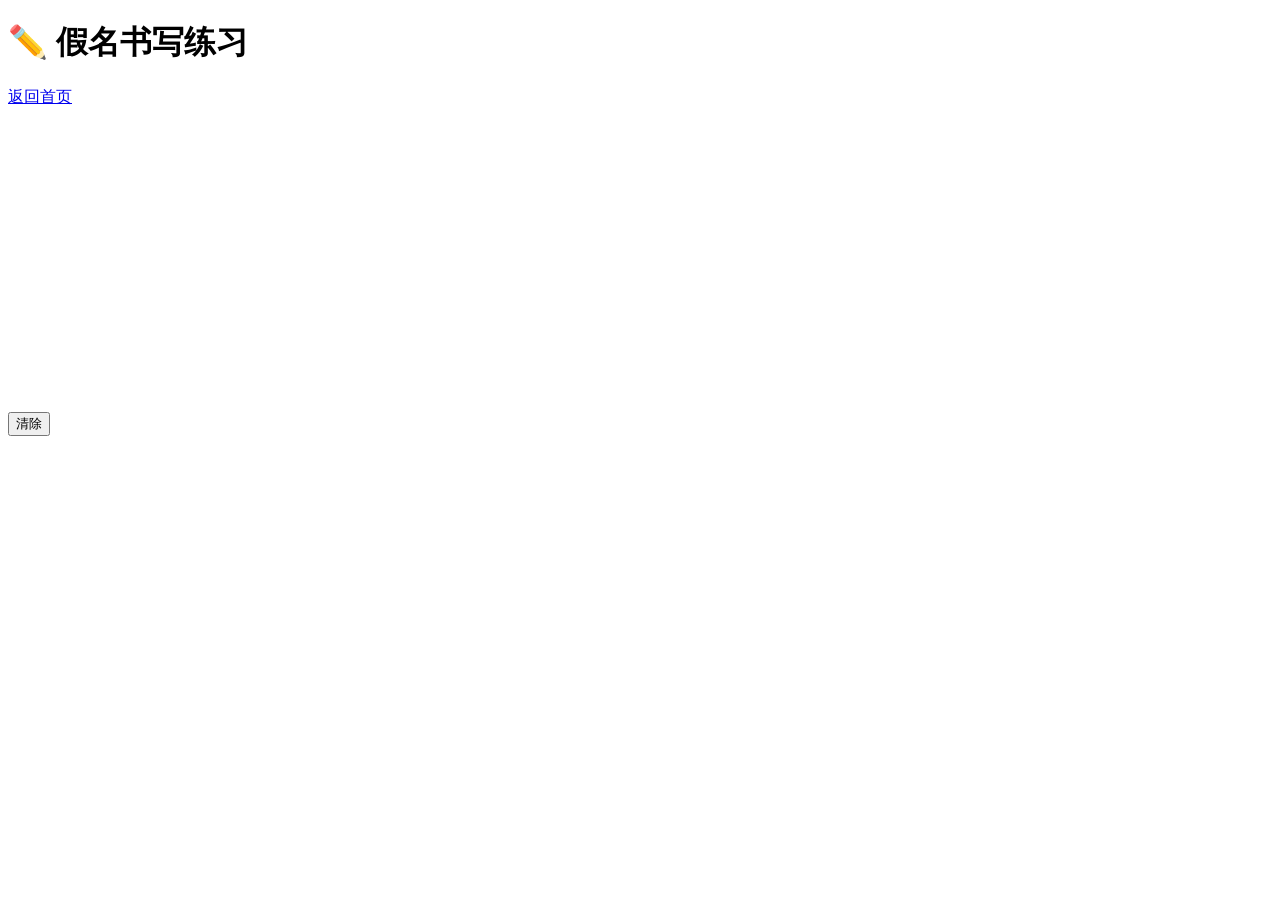
==== writing.html @ 2d3d2fa1 "Add files via upload" ====
<!DOCTYPE html>
<html lang="zh">
<head>
  <meta charset="UTF-8">
  <meta name="viewport" content="width=device-width, initial-scale=1.0">
  <title>假名书写 | Kana Garden</title>
  <link rel="stylesheet" href="assets/style.css">
</head>

<body>
<header class="header small">
  <h1>✏️ 假名书写练习</h1>
  <a class="back" href="index.html">返回首页</a>
</header>

<main class="write-container">
  <canvas id="writeCanvas" width="300" height="300"></canvas>

  <div class="write-tools">
    <button id="clearBtn">清除</button>
  </div>
</main>

<script src="js/writing.js"></script>

</body>
</html>
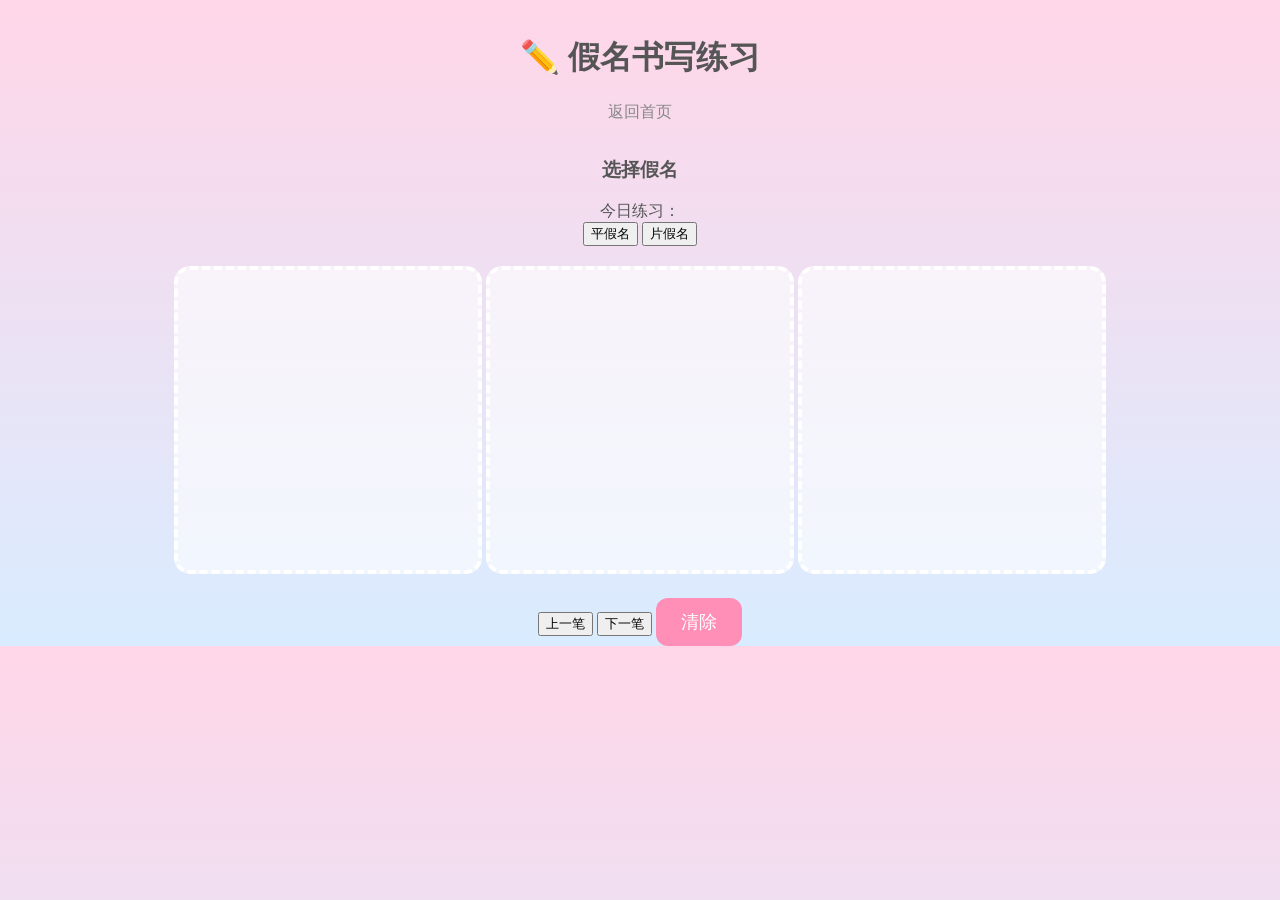
==== commit 5b6d887b: "Update writing.html" ====
--- a/writing.html
+++ b/writing.html
@@ -13,15 +13,50 @@
   <a class="back" href="index.html">返回首页</a>
 </header>
 
-<main class="write-container">
-  <canvas id="writeCanvas" width="300" height="300"></canvas>
+<main class="write-layout">
 
-  <div class="write-tools">
-    <button id="clearBtn">清除</button>
+  <!-- 左侧假名选择栏 -->
+  <div class="sidebar">
+    <h3>选择假名</h3>
+
+    <div class="daily-box">
+      今日练习：
+      <span id="dailyChar" class="daily-char"></span>
+    </div>
+
+    <button class="tab-btn active" id="hiraTab">平假名</button>
+    <button class="tab-btn" id="kataTab">片假名</button>
+
+    <div id="kanaList" class="kana-list"></div>
   </div>
+
+  <!-- 中间练习区域 -->
+  <div class="write-container">
+    
+    <!-- 底部：田字格 -->
+    <canvas id="gridCanvas" width="300" height="300"></canvas>
+
+    <!-- 中层：描红假名（每一笔动画） -->
+    <canvas id="strokeCanvas" width="300" height="300"></canvas>
+
+    <!-- 顶层：用户书写区 -->
+    <canvas id="writeCanvas" width="300" height="300"></canvas>
+
+    <div class="write-tools">
+      <button id="prevStroke">上一笔</button>
+      <button id="nextStroke">下一笔</button>
+      <button id="clearBtn">清除</button>
+    </div>
+
+    <div id="resultMsg" class="result-msg"></div>
+
+  </div>
+
 </main>
 
+<script src="js/kana-data.js"></script>
 <script src="js/writing.js"></script>
 
 </body>
 </html>
+
--- a/assets/style.css
+++ b/assets/style.css
@@ -0,0 +1,199 @@
+/* --------------------
+   全局基础样式
+---------------------*/
+body {
+  margin: 0;
+  font-family: "Nunito", sans-serif;
+  background: linear-gradient(to bottom, #ffd6e8, #d9ecff);
+  color: #555;
+  text-align: center;
+}
+
+/* 黑色字体避免过浅 */
+h1, h2, h3, p { color: #555; }
+
+/* --------------------
+   Header / Logo
+---------------------*/
+.header {
+  padding: 30px 20px;
+}
+.header.small {
+  padding: 15px 20px;
+}
+
+.logo {
+  font-size: 42px;
+  font-weight: 900;
+  color: #ff8fb6;
+}
+
+.sub {
+  margin-top: -10px;
+  font-size: 18px;
+  color: #666;
+}
+
+.back {
+  font-size: 16px;
+  text-decoration: none;
+  color: #888;
+}
+
+/* --------------------
+   首页按钮
+---------------------*/
+.menu {
+  display: flex;
+  flex-direction: column;
+  max-width: 400px;
+  margin: 0 auto;
+  margin-top: 40px;
+  gap: 20px;
+}
+
+.menu-btn {
+  padding: 18px;
+  font-size: 20px;
+  border-radius: 14px;
+  text-decoration: none;
+  color: white;
+  font-weight: 700;
+  transition: transform 0.15s ease;
+  box-shadow: 0 4px 10px rgba(0,0,0,0.1);
+}
+
+.menu-btn:hover {
+  transform: translateY(-4px);
+}
+
+.pink    { background: #f7a7c2; }
+.blue    { background: #9dc7ff; }
+.yellow  { background: #ffe29d; color: #6b5c00; }
+
+/* --------------------
+   阅读：假名网格
+---------------------*/
+.toggle-box {
+  margin: 15px;
+  display: flex;
+  justify-content: center;
+  gap: 10px;
+}
+
+.toggle-box button {
+  padding: 10px 20px;
+  border-radius: 12px;
+  font-weight: bold;
+  border: none;
+  background: #ffd2e1;
+  cursor: pointer;
+}
+
+.toggle-box button.active {
+  background: #ff8fb6;
+  color: white;
+}
+
+.kana-grid {
+  display: grid;
+  grid-template-columns: repeat(5, 1fr);
+  max-width: 550px;
+  margin: 20px auto;
+  gap: 14px;
+}
+
+.kana-card {
+  background: white;
+  border-radius: 14px;
+  padding: 15px 0;
+  box-shadow: 0 2px 8px rgba(0,0,0,0.1);
+}
+
+.kana {
+  font-size: 36px;
+  font-weight: bold;
+}
+
+.romaji {
+  margin-top: 5px;
+  color: #888;
+  font-size: 14px;
+}
+
+/* --------------------
+   游戏页面
+---------------------*/
+.game-box {
+  margin-top: 30px;
+}
+
+.game-question {
+  font-size: 80px;
+  font-weight: bold;
+}
+
+.answer {
+  margin-top: 20px;
+  padding: 12px;
+  font-size: 20px;
+  width: 200px;
+  border-radius: 10px;
+  border: 2px solid white;
+}
+
+.feedback {
+  height: 30px;
+  margin-top: 15px;
+  font-size: 22px;
+  font-weight: bold;
+}
+
+.restart {
+  margin-top: 20px;
+  padding: 12px 20px;
+  font-size: 18px;
+  border-radius: 12px;
+  background: #ffb6c7;
+  border: none;
+}
+
+/* --------------------
+   书写（Canvas）
+---------------------*/
+.write-container {
+  margin-top: 20px;
+}
+
+canvas {
+  border: 4px dashed #fff;
+  background: rgba(255,255,255,0.6);
+  border-radius: 16px;
+}
+
+#clearBtn {
+  margin-top: 20px;
+  padding: 12px 25px;
+  background: #ff8fb6;
+  border: none;
+  font-size: 18px;
+  border-radius: 12px;
+  color: white;
+}
+
+/* --------------------
+   响应式适配（手机）
+---------------------*/
+@media (max-width: 768px) {
+  .kana-grid {
+    grid-template-columns: repeat(4, 1fr);
+  }
+
+  .menu-btn {
+    font-size: 18px;
+  }
+
+  .game-question {
+    font-size: 60px;
+  }
+}
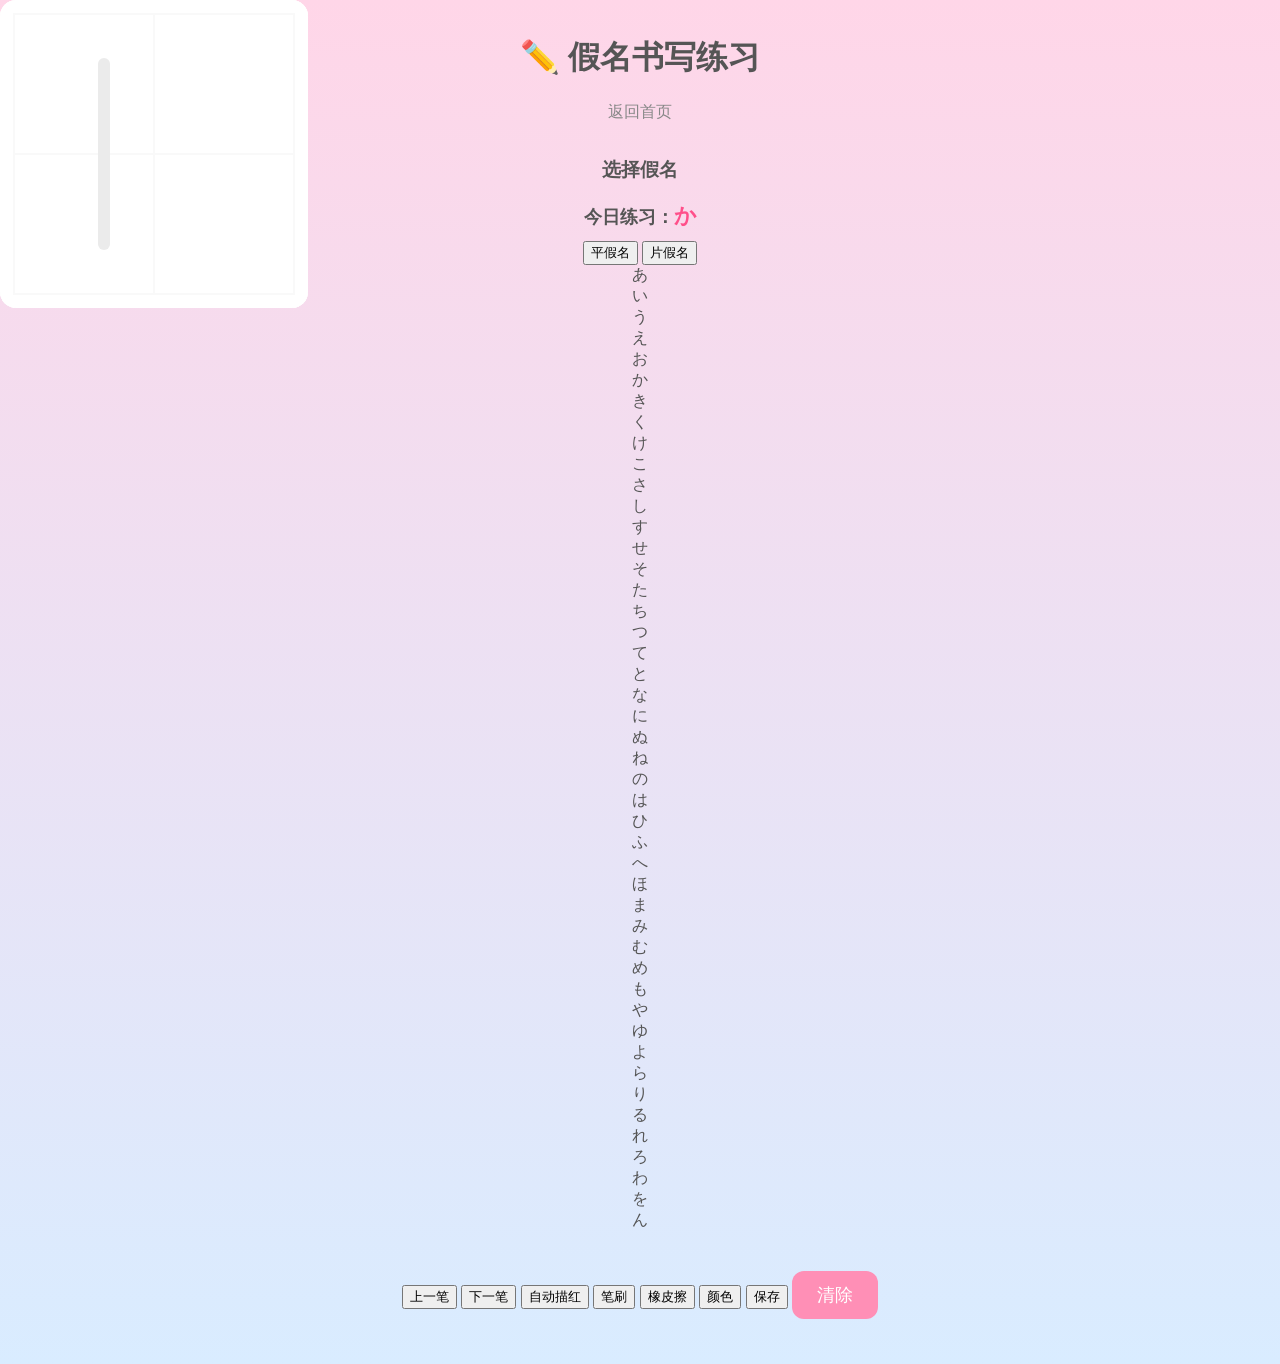
==== commit 9e88cac9: "Update writing.html" ====
--- a/writing.html
+++ b/writing.html
@@ -1,13 +1,14 @@
 <!DOCTYPE html>
 <html lang="zh">
 <head>
-  <meta charset="UTF-8">
-  <meta name="viewport" content="width=device-width, initial-scale=1.0">
-  <title>假名书写 | Kana Garden</title>
-  <link rel="stylesheet" href="assets/style.css">
+  <meta charset="UTF-8" />
+  <meta name="viewport" content="width=device-width, initial-scale=1.0" />
+  <title>假名书写练习 | Kana Garden</title>
+  <link rel="stylesheet" href="assets/style.css" />
 </head>
 
 <body>
+
 <header class="header small">
   <h1>✏️ 假名书写练习</h1>
   <a class="back" href="index.html">返回首页</a>
@@ -19,35 +20,44 @@
   <div class="sidebar">
     <h3>选择假名</h3>
 
+    <!-- 今日推荐 -->
     <div class="daily-box">
-      今日练习：
-      <span id="dailyChar" class="daily-char"></span>
+      今日练习：<span id="dailyChar" class="daily-char"></span>
     </div>
 
+    <!-- 模式选择：平假名 / 片假名 -->
     <button class="tab-btn active" id="hiraTab">平假名</button>
     <button class="tab-btn" id="kataTab">片假名</button>
 
+    <!-- 假名单 -->
     <div id="kanaList" class="kana-list"></div>
   </div>
 
-  <!-- 中间练习区域 -->
+  <!-- 右侧书写区域 -->
   <div class="write-container">
-    
-    <!-- 底部：田字格 -->
-    <canvas id="gridCanvas" width="300" height="300"></canvas>
 
-    <!-- 中层：描红假名（每一笔动画） -->
-    <canvas id="strokeCanvas" width="300" height="300"></canvas>
+    <!-- 三层画布 -->
+    <div class="canvas-wrapper">
+      <canvas id="gridCanvas" width="300" height="300"></canvas>
+      <canvas id="strokeCanvas" width="300" height="300"></canvas>
+      <canvas id="writeCanvas" width="300" height="300"></canvas>
+    </div>
 
-    <!-- 顶层：用户书写区 -->
-    <canvas id="writeCanvas" width="300" height="300"></canvas>
-
+    <!-- 工具栏 -->
     <div class="write-tools">
       <button id="prevStroke">上一笔</button>
       <button id="nextStroke">下一笔</button>
-      <button id="clearBtn">清除</button>
+      <button id="autoPlay">自动描红</button>
+
+      <button id="brushMode">笔刷</button>
+      <button id="eraserMode">橡皮擦</button>
+      <button id="colorPick">颜色</button>
+
+      <button id="downloadBtn">保存</button>
+      <button id="clearBtn" class="clear-btn">清除</button>
     </div>
 
+    <!-- 显示评分提示 -->
     <div id="resultMsg" class="result-msg"></div>
 
   </div>
@@ -55,8 +65,10 @@
 </main>
 
 <script src="js/kana-data.js"></script>
+<script src="js/stroke-data.js"></script>
 <script src="js/writing.js"></script>
 
 </body>
 </html>
 
+
--- a/assets/style.css
+++ b/assets/style.css
@@ -197,3 +197,58 @@
     font-size: 60px;
   }
 }
+/* --------------------
+   田字格
+---------------------*/
+#gridCanvas {
+  position: absolute;
+  top: 0;
+  left: 0;
+  background: white;
+  border-radius: 16px;
+  z-index: 1;
+}
+
+/* --------------------
+   笔画动画层 
+--------------------*/
+#strokeCanvas {
+  position: absolute;
+  top: 0;
+  left: 0;
+  z-index: 2;
+}
+
+/* --------------------
+   用户书写层 
+--------------------*/
+#writeCanvas {
+  position: absolute;
+  top: 0;
+  left: 0;
+  z-index: 3;
+}
+
+/* --------------------
+   结果提示 
+--------------------*/
+.result-msg {
+  margin-top: 15px;
+  font-size: 22px;
+  font-weight: bold;
+  height: 30px;
+  color: #ff6fa7;
+}
+
+/* --------------------
+   今日练习 
+--------------------*/
+.daily-box {
+  margin-bottom: 10px;
+  font-weight: bold;
+  font-size: 18px;
+}
+.daily-char {
+  color: #ff4f8a;
+  font-size: 22px;
+}
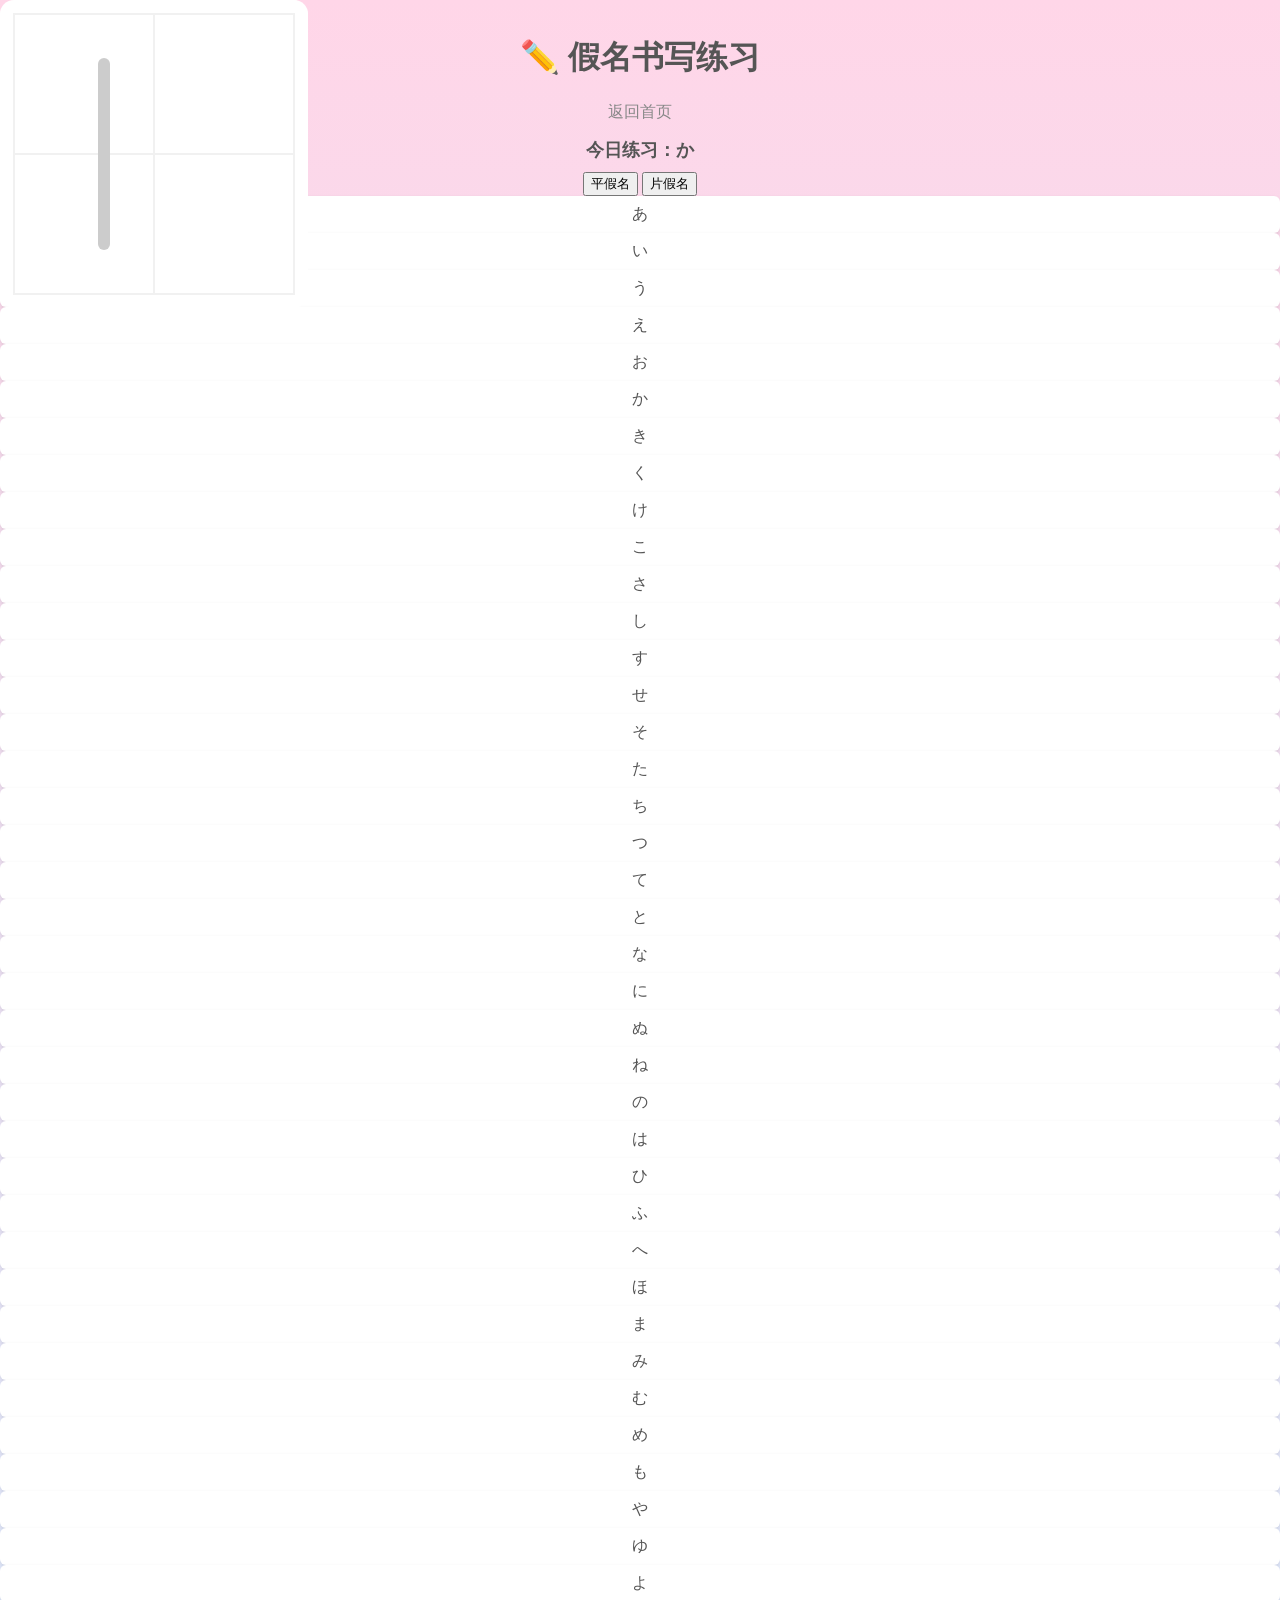
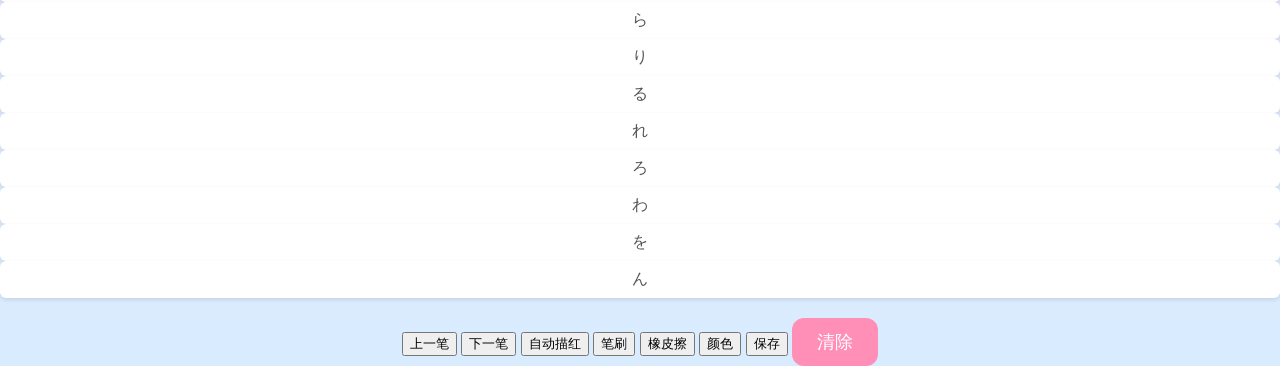
==== commit fcaff564: "Update writing.html" ====
--- a/writing.html
+++ b/writing.html
@@ -3,7 +3,7 @@
 <head>
   <meta charset="UTF-8" />
   <meta name="viewport" content="width=device-width, initial-scale=1.0" />
-  <title>假名书写练习 | Kana Garden</title>
+  <title>假名书写 | Kana Garden</title>
   <link rel="stylesheet" href="assets/style.css" />
 </head>
 
@@ -14,53 +14,47 @@
   <a class="back" href="index.html">返回首页</a>
 </header>
 
-<main class="write-layout">
+<main id="write-page">
 
-  <!-- 左侧假名选择栏 -->
-  <div class="sidebar">
-    <h3>选择假名</h3>
+  <!-- 左侧：假名选择 -->
+  <aside id="kana-panel">
 
-    <!-- 今日推荐 -->
     <div class="daily-box">
-      今日练习：<span id="dailyChar" class="daily-char"></span>
+      今日练习：<span id="dailyChar"></span>
     </div>
 
-    <!-- 模式选择：平假名 / 片假名 -->
-    <button class="tab-btn active" id="hiraTab">平假名</button>
-    <button class="tab-btn" id="kataTab">片假名</button>
+    <div class="tab-row">
+      <button class="tab active" id="hiraTab">平假名</button>
+      <button class="tab" id="kataTab">片假名</button>
+    </div>
 
-    <!-- 假名单 -->
-    <div id="kanaList" class="kana-list"></div>
-  </div>
+    <div id="kanaList"></div>
 
-  <!-- 右侧书写区域 -->
-  <div class="write-container">
+  </aside>
 
-    <!-- 三层画布 -->
-    <div class="canvas-wrapper">
+  <!-- 右侧：书写区域 -->
+  <section id="write-area">
+
+    <div id="canvas-box">
       <canvas id="gridCanvas" width="300" height="300"></canvas>
       <canvas id="strokeCanvas" width="300" height="300"></canvas>
       <canvas id="writeCanvas" width="300" height="300"></canvas>
     </div>
 
-    <!-- 工具栏 -->
-    <div class="write-tools">
+    <div id="tool-row">
       <button id="prevStroke">上一笔</button>
       <button id="nextStroke">下一笔</button>
       <button id="autoPlay">自动描红</button>
-
       <button id="brushMode">笔刷</button>
       <button id="eraserMode">橡皮擦</button>
       <button id="colorPick">颜色</button>
-
       <button id="downloadBtn">保存</button>
-      <button id="clearBtn" class="clear-btn">清除</button>
+      <button id="clearBtn">清除</button>
     </div>
 
-    <!-- 显示评分提示 -->
-    <div id="resultMsg" class="result-msg"></div>
+    <div id="resultMsg"></div>
 
-  </div>
+  </section>
 
 </main>
 
@@ -72,3 +66,4 @@
 </html>
 
 
+
--- a/assets/style.css
+++ b/assets/style.css
@@ -252,3 +252,183 @@
   color: #ff4f8a;
   font-size: 22px;
 }
+/* 布局稳定 不跳动 */
+.canvas-wrapper {
+  position: relative;
+  width: 300px;
+  height: 300px;
+  margin: 0 auto;
+}
+
+/* 田字格 */
+#gridCanvas {
+  position: absolute;
+  top: 0; left: 0;
+  background: white;
+  border-radius: 16px;
+  z-index: 1;
+  pointer-events: none;
+}
+
+/* 笔画层 */
+#strokeCanvas {
+  position: absolute;
+  top: 0; left: 0;
+  z-index: 2;
+  pointer-events: none;
+}
+
+/* 用户绘画层（唯一接受事件的层） */
+#writeCanvas {
+  position: absolute;
+  top: 0; left: 0;
+  z-index: 3;
+}
+
+/* 工具按钮 */
+.write-tools {
+  margin-top: 20px;
+  display: flex;
+  justify-content: center;
+  gap: 10px;
+}
+
+/* 清除按钮可爱版 */
+.clear-btn {
+  background: #ff9ec7;
+  border: none;
+  padding: 10px 20px;
+  border-radius: 10px;
+  color: white;
+  font-size: 16px;
+}
+
+/* 手机自适应 */
+@media (max-width: 768px) {
+  .canvas-wrapper {
+    transform: scale(1);
+    width: 260px;
+    height: 260px;
+  }
+  #gridCanvas, #strokeCanvas, #writeCanvas {
+    width: 260px !important;
+    height: 260px !important;
+  }
+}
+/* ======= 书写区域主布局 ======= */
+.write-layout {
+  display: flex;
+  max-width: 1000px;
+  margin: 0 auto;
+  gap: 20px;
+  padding: 20px;
+}
+
+/* 左侧菜单 */
+.sidebar {
+  width: 200px;
+  padding: 15px;
+  background: rgba(255, 255, 255, 0.7);
+  border-radius: 16px;
+  box-shadow: 0 4px 10px rgba(0,0,0,0.1);
+}
+
+.tab-btn {
+  display: block;
+  width: 100%;
+  margin: 6px 0;
+  padding: 10px;
+  border-radius: 10px;
+  border: none;
+  background: #ffd6e8;
+  font-weight: bold;
+  cursor: pointer;
+}
+.tab-btn.active {
+  background: #ff8fb6;
+  color: white;
+}
+
+.kana-list {
+  margin-top: 15px;
+  display: grid;
+  grid-template-columns: repeat(4, 1fr);
+  gap: 6px;
+}
+.kana-select {
+  padding: 8px;
+  background: white;
+  border-radius: 6px;
+  box-shadow: 0 2px 4px rgba(0,0,0,0.1);
+  cursor: pointer;
+}
+
+/* ======= 画布层结构 ======= */
+.canvas-wrapper {
+  position: relative;
+  width: 300px;
+  height: 300px;
+  margin: 0 auto;
+}
+
+/* 田字格 */
+#gridCanvas {
+  position: absolute;
+  top: 0; left: 0;
+  z-index: 1;
+  background: white;
+  pointer-events: none;
+  border-radius: 14px;
+}
+
+/* 描红笔画层 */
+#strokeCanvas {
+  position: absolute;
+  top: 0; left: 0;
+  z-index: 2;
+  pointer-events: none;
+}
+
+/* 书写层 */
+#writeCanvas {
+  position: absolute;
+  top: 0; left: 0;
+  z-index: 3;
+  cursor: crosshair;
+  background: transparent;
+}
+
+/* ======= 工具栏 ======= */
+.write-tools {
+  margin-top: 20px;
+  display: flex;
+  justify-content: center;
+  flex-wrap: wrap;
+  gap: 8px;
+}
+
+.clear-btn,
+.write-tools button {
+  padding: 8px 15px;
+  border: none;
+  border-radius: 10px;
+  background: #ff9ec7;
+  color: white;
+  cursor: pointer;
+}
+
+/* ======= 手机适配 ======= */
+@media(max-width:768px){
+  .write-layout {
+    flex-direction: column;
+    align-items: center;
+  }
+  .canvas-wrapper {
+    width: 260px;
+    height: 260px;
+  }
+  #gridCanvas, #strokeCanvas, #writeCanvas {
+    width: 260px !important;
+    height: 260px !important;
+  }
+}
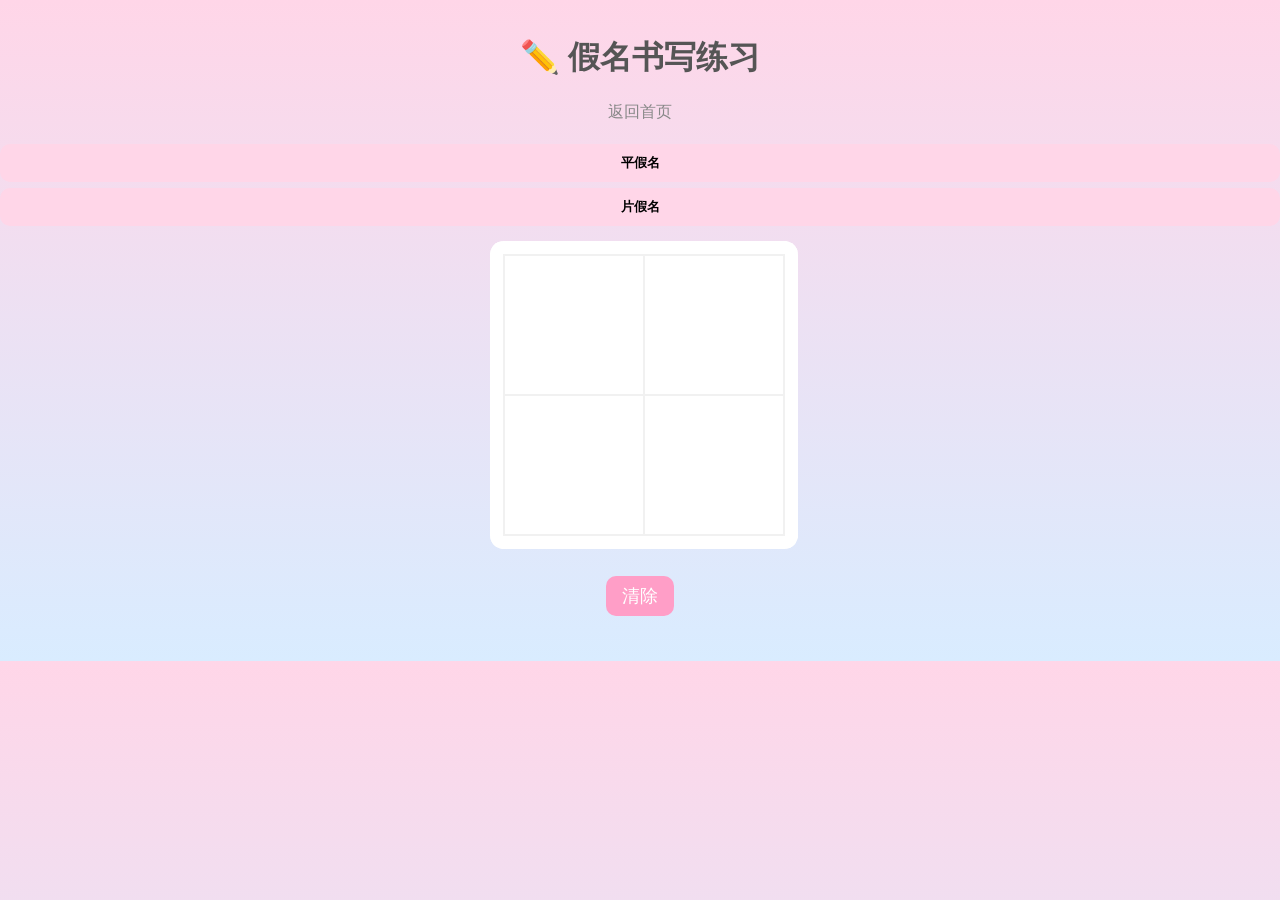
==== commit 33ef3d9d: "Update writing.html" ====
--- a/writing.html
+++ b/writing.html
@@ -3,7 +3,7 @@
 <head>
   <meta charset="UTF-8" />
   <meta name="viewport" content="width=device-width, initial-scale=1.0" />
-  <title>假名书写 | Kana Garden</title>
+  <title>假名书写练习</title>
   <link rel="stylesheet" href="assets/style.css" />
 </head>
 
@@ -14,47 +14,30 @@
   <a class="back" href="index.html">返回首页</a>
 </header>
 
-<main id="write-page">
+<main id="write-center">
 
-  <!-- 左侧：假名选择 -->
-  <aside id="kana-panel">
+  <!-- 选择按钮 -->
+  <div id="tabs">
+    <button id="hiraBtn" class="tab-btn">平假名</button>
+    <button id="kataBtn" class="tab-btn">片假名</button>
+  </div>
 
-    <div class="daily-box">
-      今日练习：<span id="dailyChar"></span>
-    </div>
+  <!-- 字帖列表（初始隐藏） -->
+  <div id="kanaList" class="kana-list hidden"></div>
 
-    <div class="tab-row">
-      <button class="tab active" id="hiraTab">平假名</button>
-      <button class="tab" id="kataTab">片假名</button>
-    </div>
+  <!-- 书写区域 -->
+  <div id="canvas-box">
+    <canvas id="gridCanvas" width="300" height="300"></canvas>
+    <canvas id="strokeCanvas" width="300" height="300"></canvas>
+    <canvas id="writeCanvas" width="300" height="300"></canvas>
+  </div>
 
-    <div id="kanaList"></div>
+  <!-- 工具 -->
+  <div id="tool-row">
+    <button id="clearBtn">清除</button>
+  </div>
 
-  </aside>
-
-  <!-- 右侧：书写区域 -->
-  <section id="write-area">
-
-    <div id="canvas-box">
-      <canvas id="gridCanvas" width="300" height="300"></canvas>
-      <canvas id="strokeCanvas" width="300" height="300"></canvas>
-      <canvas id="writeCanvas" width="300" height="300"></canvas>
-    </div>
-
-    <div id="tool-row">
-      <button id="prevStroke">上一笔</button>
-      <button id="nextStroke">下一笔</button>
-      <button id="autoPlay">自动描红</button>
-      <button id="brushMode">笔刷</button>
-      <button id="eraserMode">橡皮擦</button>
-      <button id="colorPick">颜色</button>
-      <button id="downloadBtn">保存</button>
-      <button id="clearBtn">清除</button>
-    </div>
-
-    <div id="resultMsg"></div>
-
-  </section>
+  <div id="resultMsg"></div>
 
 </main>
 
@@ -67,3 +50,4 @@
 
 
 
+
--- a/assets/style.css
+++ b/assets/style.css
@@ -432,3 +432,123 @@
     height: 260px !important;
   }
 }
+/* ======= 页面整体 ======= */
+#write-page {
+  display: flex;
+  justify-content: center;
+  margin: 20px auto;
+  max-width: 1100px;
+  padding: 20px;
+  gap: 30px;
+}
+
+/* 左侧假名栏 */
+#kana-panel {
+  width: 220px;
+  background: rgba(255,255,255,0.72);
+  padding: 15px;
+  border-radius: 16px;
+  box-shadow: 0 4px 10px rgba(0,0,0,0.1);
+  height: fit-content;
+  position: sticky;
+  top: 20px;
+}
+
+#kana-panel #kanaList {
+  margin-top: 15px;
+  display: grid;
+  grid-template-columns: repeat(4, 1fr);
+  gap: 6px;
+}
+
+#kana-panel #kanaList div {
+  background: white;
+  padding: 8px;
+  border-radius: 8px;
+  box-shadow: 0 2px 6px rgba(0,0,0,0.1);
+  text-align: center;
+  cursor: pointer;
+}
+
+.tab-row {
+  display: flex;
+  gap: 5px;
+}
+
+.tab {
+  flex: 1;
+  padding: 8px;
+  border: none;
+  border-radius: 10px;
+  background: #ffd6e8;
+  cursor: pointer;
+  font-weight: bold;
+}
+
+.tab.active {
+  background: #ff8fb6;
+  color: white;
+}
+
+/* ======= 右侧书写区域 ======= */
+#write-area {
+  flex: 1;
+  text-align: center;
+}
+
+#canvas-box {
+  width: 300px;
+  height: 300px;
+  margin: 0 auto;
+  position: relative;
+}
+
+/* 三层 Canvas */
+#canvas-box canvas {
+  position: absolute;
+  top: 0;
+  left: 0;
+  border-radius: 14px;
+}
+
+#gridCanvas { z-index: 1; background: white; }
+#strokeCanvas { z-index: 2; pointer-events: none; }
+#writeCanvas { z-index: 3; cursor: crosshair; }
+
+/* 工具栏 */
+#tool-row {
+  margin-top: 15px;
+  display: flex;
+  justify-content: center;
+  gap: 8px;
+  flex-wrap: wrap;
+}
+
+#tool-row button {
+  padding: 8px 16px;
+  border-radius: 10px;
+  border: none;
+  background: #ff9ec7;
+  color: white;
+  cursor: pointer;
+}
+
+#resultMsg {
+  margin-top: 15px;
+  font-size: 20px;
+  height: 30px;
+}
+
+/* ======= 手机 ======= */
+@media (max-width: 768px) {
+  #write-page {
+    flex-direction: column;
+    align-items: center;
+  }
+  #kana-panel {
+    width: 90%;
+  }
+  #canvas-box {
+    transform: scale(0.8);
+  }
+}
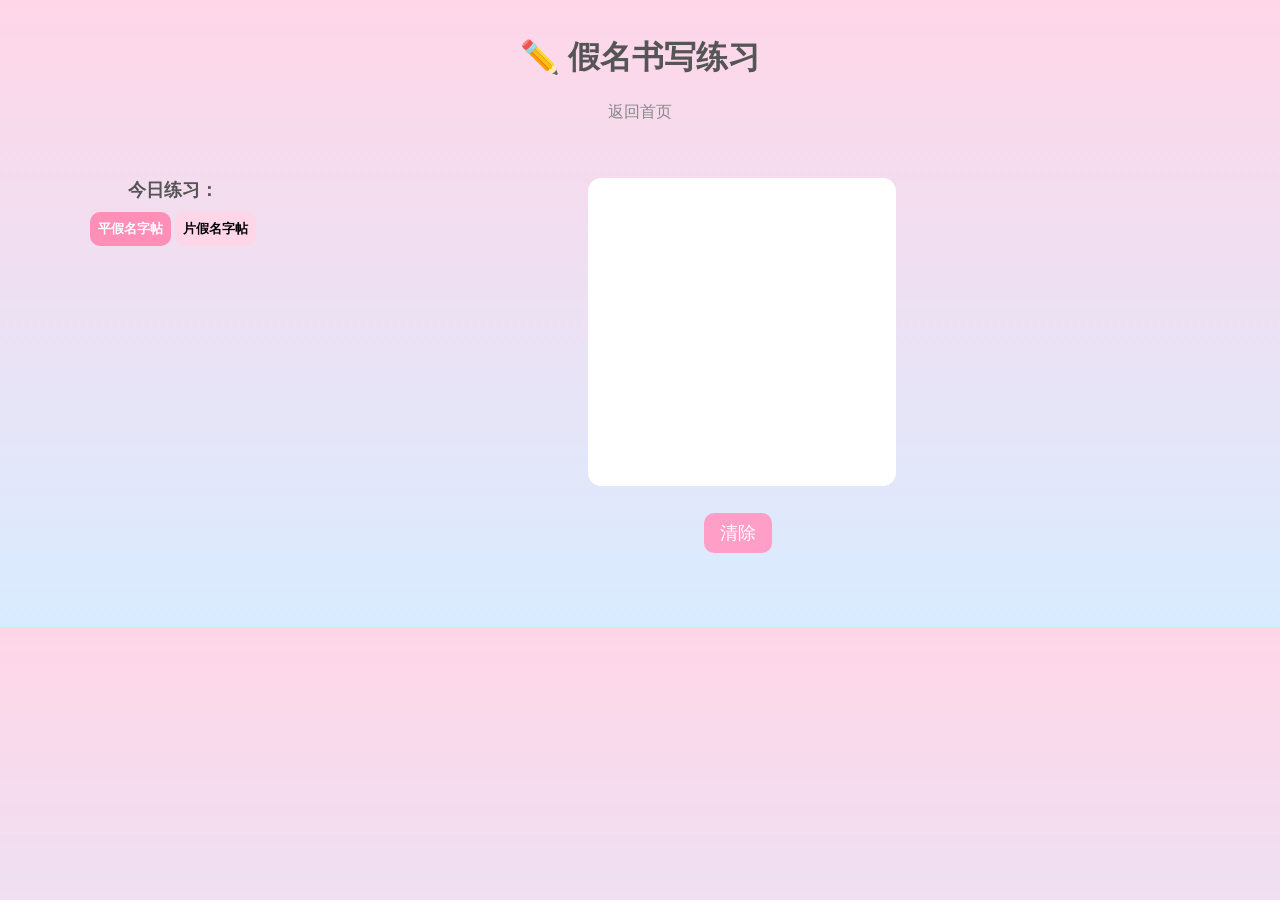
==== commit dfaf5f53: "Update writing.html" ====
--- a/writing.html
+++ b/writing.html
@@ -14,40 +14,50 @@
   <a class="back" href="index.html">返回首页</a>
 </header>
 
-<main id="write-center">
+<main id="write-page">
 
-  <!-- 选择按钮 -->
-  <div id="tabs">
-    <button id="hiraBtn" class="tab-btn">平假名</button>
-    <button id="kataBtn" class="tab-btn">片假名</button>
-  </div>
+  <!-- 左侧选择 -->
+  <section id="left-panel">
 
-  <!-- 字帖列表（初始隐藏） -->
-  <div id="kanaList" class="kana-list hidden"></div>
+    <div class="daily-box">
+      今日练习：<span id="dailyChar"></span>
+    </div>
 
-  <!-- 书写区域 -->
-  <div id="canvas-box">
-    <canvas id="gridCanvas" width="300" height="300"></canvas>
-    <canvas id="strokeCanvas" width="300" height="300"></canvas>
-    <canvas id="writeCanvas" width="300" height="300"></canvas>
-  </div>
+    <div id="switch-row">
+      <button id="showHira" class="tab active">平假名字帖</button>
+      <button id="showKata" class="tab">片假名字帖</button>
+    </div>
 
-  <!-- 工具 -->
-  <div id="tool-row">
-    <button id="clearBtn">清除</button>
-  </div>
+    <!-- 字帖网格 container -->
+    <div id="kanaGrid"></div>
 
-  <div id="resultMsg"></div>
+  </section>
+
+  <!-- 右侧书写区域 -->
+  <section id="write-area">
+
+    <div id="canvas-box">
+      <canvas id="gridCanvas" width="300" height="300"></canvas>
+      <canvas id="strokeCanvas" width="300" height="300"></canvas>
+      <canvas id="writeCanvas" width="300" height="300"></canvas>
+    </div>
+
+    <div id="tool-row">
+      <button id="clearBtn">清除</button>
+    </div>
+
+    <div id="resultMsg"></div>
+  </section>
 
 </main>
 
 <script src="js/kana-data.js"></script>
 <script src="js/stroke-data.js"></script>
 <script src="js/writing.js"></script>
-
 </body>
 </html>
 
 
 
 
+
--- a/assets/style.css
+++ b/assets/style.css
@@ -552,3 +552,89 @@
     transform: scale(0.8);
   }
 }
+/* ======= 中心布局 ======= */
+#write-center {
+  text-align: center;
+  margin-top: 20px;
+}
+
+/* 按钮 */
+#tabs {
+  margin-bottom: 15px;
+}
+.tab-btn {
+  padding: 10px 18px;
+  margin: 0 5px;
+  background: #ffd6e8;
+  border-radius: 10px;
+  border: none;
+  cursor: pointer;
+}
+.tab-btn.active {
+  background: #ff8fb6;
+  color: white;
+}
+
+/* 假名单（显示为格子） */
+.kana-list {
+  display: grid;
+  grid-template-columns: repeat(6, 1fr);
+  gap: 8px;
+  max-width: 360px;
+  margin: 10px auto 20px auto;
+}
+.kana-list div {
+  padding: 8px;
+  background: white;
+  border-radius: 8px;
+  box-shadow: 0 2px 6px rgba(0,0,0,0.1);
+  cursor: pointer;
+}
+.hidden { display: none; }
+
+/* ======= 书写区域 ======= */
+#canvas-box {
+  width: 300px;
+  height: 300px;
+  margin: 0 auto;
+  position: relative;
+}
+
+/* 三层 Canvas */
+#canvas-box canvas {
+  position: absolute;
+  top: 0;
+  left: 0;
+  border-radius: 14px;
+}
+
+#gridCanvas  { z-index: 1; background:white; }
+#strokeCanvas{ z-index: 2; pointer-events:none; }
+#writeCanvas { z-index: 3; cursor:crosshair; }
+
+/* 工具栏 */
+#tool-row {
+  margin-top: 15px;
+}
+#tool-row button {
+  padding: 8px 16px;
+  background: #ff9ec7;
+  color: white;
+  border: none;
+  border-radius: 10px;
+  cursor: pointer;
+}
+
+#resultMsg{
+  margin-top: 10px;
+  height: 24px;
+  font-size: 18px;
+  color:#ff6fa7;
+}
+
+/* ======= 手机适配 ======= */
+@media (max-width: 768px) {
+  #canvas-box {
+    transform: scale(0.85);
+  }
+}
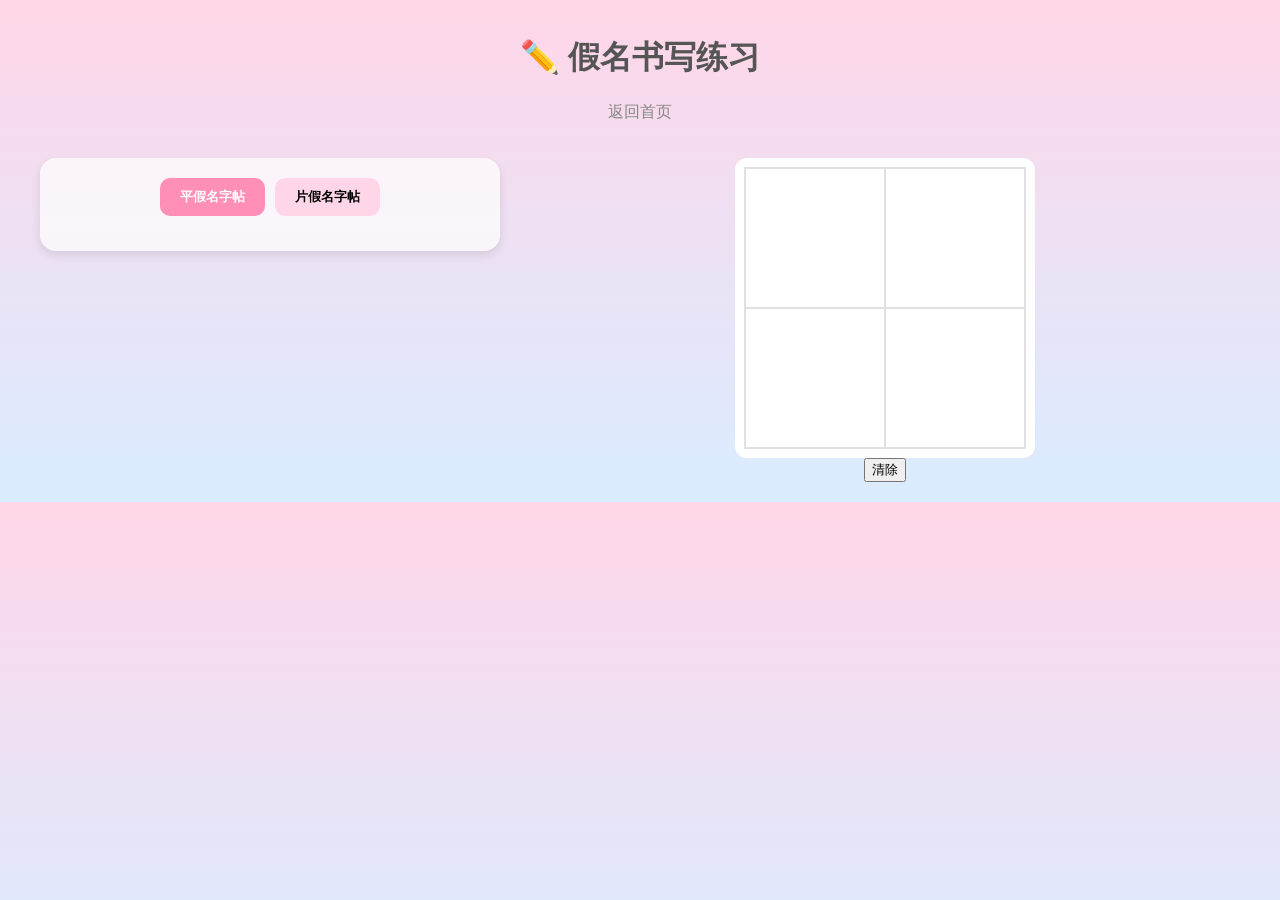
==== commit f93555d0: "Update writing.html" ====
--- a/writing.html
+++ b/writing.html
@@ -16,24 +16,20 @@
 
 <main id="write-page">
 
-  <!-- 左侧选择 -->
+  <!-- 左侧区域：按钮 + 假名单 -->
   <section id="left-panel">
-
-    <div class="daily-box">
-      今日练习：<span id="dailyChar"></span>
-    </div>
 
     <div id="switch-row">
       <button id="showHira" class="tab active">平假名字帖</button>
       <button id="showKata" class="tab">片假名字帖</button>
     </div>
 
-    <!-- 字帖网格 container -->
-    <div id="kanaGrid"></div>
+    <!-- 假名按钮区（点击后显示字帖） -->
+    <div id="kanaButtons" class="kana-buttons"></div>
 
   </section>
 
-  <!-- 右侧书写区域 -->
+  <!-- 右侧：字帖 + 手写 -->
   <section id="write-area">
 
     <div id="canvas-box">
@@ -42,11 +38,8 @@
       <canvas id="writeCanvas" width="300" height="300"></canvas>
     </div>
 
-    <div id="tool-row">
-      <button id="clearBtn">清除</button>
-    </div>
+    <button id="clearBtn" class="clear-btn">清除</button>
 
-    <div id="resultMsg"></div>
   </section>
 
 </main>
@@ -61,3 +54,4 @@
 
 
 
+
--- a/assets/style.css
+++ b/assets/style.css
@@ -161,336 +161,75 @@
 /* --------------------
    书写（Canvas）
 ---------------------*/
-.write-container {
-  margin-top: 20px;
-}
-
-canvas {
-  border: 4px dashed #fff;
-  background: rgba(255,255,255,0.6);
+/* 整体布局 */
+#write-page {
+  display: flex;
+  max-width: 1200px;
+  margin: 0 auto;
+  padding: 20px;
+  gap: 30px;
+  align-items: flex-start;
+}
+
+/* 左侧字帖区 */
+#left-panel {
+  width: 420px;
+  background: rgba(255,255,255,0.7);
   border-radius: 16px;
-}
-
-#clearBtn {
-  margin-top: 20px;
-  padding: 12px 25px;
-  background: #ff8fb6;
-  border: none;
-  font-size: 18px;
-  border-radius: 12px;
-  color: white;
-}
-
-/* --------------------
-   响应式适配（手机）
----------------------*/
-@media (max-width: 768px) {
-  .kana-grid {
-    grid-template-columns: repeat(4, 1fr);
-  }
-
-  .menu-btn {
-    font-size: 18px;
-  }
-
-  .game-question {
-    font-size: 60px;
-  }
-}
-/* --------------------
-   田字格
----------------------*/
-#gridCanvas {
-  position: absolute;
-  top: 0;
-  left: 0;
-  background: white;
-  border-radius: 16px;
-  z-index: 1;
-}
-
-/* --------------------
-   笔画动画层 
---------------------*/
-#strokeCanvas {
-  position: absolute;
-  top: 0;
-  left: 0;
-  z-index: 2;
-}
-
-/* --------------------
-   用户书写层 
---------------------*/
-#writeCanvas {
-  position: absolute;
-  top: 0;
-  left: 0;
-  z-index: 3;
-}
-
-/* --------------------
-   结果提示 
---------------------*/
-.result-msg {
-  margin-top: 15px;
-  font-size: 22px;
-  font-weight: bold;
-  height: 30px;
-  color: #ff6fa7;
-}
-
-/* --------------------
-   今日练习 
---------------------*/
-.daily-box {
-  margin-bottom: 10px;
-  font-weight: bold;
-  font-size: 18px;
-}
-.daily-char {
-  color: #ff4f8a;
-  font-size: 22px;
-}
-/* 布局稳定 不跳动 */
-.canvas-wrapper {
-  position: relative;
-  width: 300px;
-  height: 300px;
-  margin: 0 auto;
-}
-
-/* 田字格 */
-#gridCanvas {
-  position: absolute;
-  top: 0; left: 0;
-  background: white;
-  border-radius: 16px;
-  z-index: 1;
-  pointer-events: none;
-}
-
-/* 笔画层 */
-#strokeCanvas {
-  position: absolute;
-  top: 0; left: 0;
-  z-index: 2;
-  pointer-events: none;
-}
-
-/* 用户绘画层（唯一接受事件的层） */
-#writeCanvas {
-  position: absolute;
-  top: 0; left: 0;
-  z-index: 3;
-}
-
-/* 工具按钮 */
-.write-tools {
-  margin-top: 20px;
+  padding: 20px;
+  box-shadow: 0 4px 10px rgba(0,0,0,0.1);
+}
+
+#switch-row {
   display: flex;
   justify-content: center;
   gap: 10px;
-}
-
-/* 清除按钮可爱版 */
-.clear-btn {
-  background: #ff9ec7;
-  border: none;
+  margin-bottom: 15px;
+}
+
+.tab {
   padding: 10px 20px;
-  border-radius: 10px;
-  color: white;
-  font-size: 16px;
-}
-
-/* 手机自适应 */
-@media (max-width: 768px) {
-  .canvas-wrapper {
-    transform: scale(1);
-    width: 260px;
-    height: 260px;
-  }
-  #gridCanvas, #strokeCanvas, #writeCanvas {
-    width: 260px !important;
-    height: 260px !important;
-  }
-}
-/* ======= 书写区域主布局 ======= */
-.write-layout {
-  display: flex;
-  max-width: 1000px;
-  margin: 0 auto;
-  gap: 20px;
-  padding: 20px;
-}
-
-/* 左侧菜单 */
-.sidebar {
-  width: 200px;
-  padding: 15px;
-  background: rgba(255, 255, 255, 0.7);
-  border-radius: 16px;
-  box-shadow: 0 4px 10px rgba(0,0,0,0.1);
-}
-
-.tab-btn {
-  display: block;
-  width: 100%;
-  margin: 6px 0;
-  padding: 10px;
+  background: #ffd6e8;
   border-radius: 10px;
   border: none;
-  background: #ffd6e8;
-  font-weight: bold;
   cursor: pointer;
-}
-.tab-btn.active {
-  background: #ff8fb6;
-  color: white;
-}
-
-.kana-list {
-  margin-top: 15px;
+  font-weight: bold;
+}
+.tab.active { background: #ff8fb6; color:white; }
+
+/* 字帖网格，完美参考图风格 */
+#kanaGrid {
   display: grid;
-  grid-template-columns: repeat(4, 1fr);
+  grid-template-columns: repeat(5, 1fr);
   gap: 6px;
 }
-.kana-select {
-  padding: 8px;
+
+.kana-cell {
+  width: 72px;
+  height: 72px;
+  border: 2px solid #8cc3e8;
+  position: relative;
   background: white;
-  border-radius: 6px;
-  box-shadow: 0 2px 4px rgba(0,0,0,0.1);
-  cursor: pointer;
-}
-
-/* ======= 画布层结构 ======= */
-.canvas-wrapper {
-  position: relative;
-  width: 300px;
-  height: 300px;
-  margin: 0 auto;
-}
-
-/* 田字格 */
-#gridCanvas {
+}
+
+/* 描红假名 */
+.kana-cell .char {
   position: absolute;
-  top: 0; left: 0;
-  z-index: 1;
-  background: white;
-  pointer-events: none;
-  border-radius: 14px;
-}
-
-/* 描红笔画层 */
-#strokeCanvas {
+  font-size: 52px;
+  color: rgba(0,0,0,0.18);
+  top: 50%;
+  left: 50%;
+  transform: translate(-50%, -50%);
+}
+
+/* 笔顺数字 */
+.kana-cell .num {
   position: absolute;
-  top: 0; left: 0;
-  z-index: 2;
-  pointer-events: none;
-}
-
-/* 书写层 */
-#writeCanvas {
-  position: absolute;
-  top: 0; left: 0;
-  z-index: 3;
-  cursor: crosshair;
-  background: transparent;
-}
-
-/* ======= 工具栏 ======= */
-.write-tools {
-  margin-top: 20px;
-  display: flex;
-  justify-content: center;
-  flex-wrap: wrap;
-  gap: 8px;
-}
-
-.clear-btn,
-.write-tools button {
-  padding: 8px 15px;
-  border: none;
-  border-radius: 10px;
-  background: #ff9ec7;
-  color: white;
-  cursor: pointer;
-}
-
-/* ======= 手机适配 ======= */
-@media(max-width:768px){
-  .write-layout {
-    flex-direction: column;
-    align-items: center;
-  }
-  .canvas-wrapper {
-    width: 260px;
-    height: 260px;
-  }
-  #gridCanvas, #strokeCanvas, #writeCanvas {
-    width: 260px !important;
-    height: 260px !important;
-  }
-}
-/* ======= 页面整体 ======= */
-#write-page {
-  display: flex;
-  justify-content: center;
-  margin: 20px auto;
-  max-width: 1100px;
-  padding: 20px;
-  gap: 30px;
-}
-
-/* 左侧假名栏 */
-#kana-panel {
-  width: 220px;
-  background: rgba(255,255,255,0.72);
-  padding: 15px;
-  border-radius: 16px;
-  box-shadow: 0 4px 10px rgba(0,0,0,0.1);
-  height: fit-content;
-  position: sticky;
-  top: 20px;
-}
-
-#kana-panel #kanaList {
-  margin-top: 15px;
-  display: grid;
-  grid-template-columns: repeat(4, 1fr);
-  gap: 6px;
-}
-
-#kana-panel #kanaList div {
-  background: white;
-  padding: 8px;
-  border-radius: 8px;
-  box-shadow: 0 2px 6px rgba(0,0,0,0.1);
-  text-align: center;
-  cursor: pointer;
-}
-
-.tab-row {
-  display: flex;
-  gap: 5px;
-}
-
-.tab {
-  flex: 1;
-  padding: 8px;
-  border: none;
-  border-radius: 10px;
-  background: #ffd6e8;
-  cursor: pointer;
-  font-weight: bold;
-}
-
-.tab.active {
-  background: #ff8fb6;
-  color: white;
-}
-
-/* ======= 右侧书写区域 ======= */
+  font-size: 12px;
+  color: #cf5a5a;
+}
+
+/* =================== 右侧书写区 =================== */
 #write-area {
   flex: 1;
   text-align: center;
@@ -503,138 +242,34 @@
   position: relative;
 }
 
-/* 三层 Canvas */
 #canvas-box canvas {
   position: absolute;
   top: 0;
   left: 0;
-  border-radius: 14px;
-}
-
-#gridCanvas { z-index: 1; background: white; }
-#strokeCanvas { z-index: 2; pointer-events: none; }
+  border-radius: 12px;
+}
+
+#gridCanvas { z-index: 1; background:white; }
+#strokeCanvas { z-index: 2; pointer-events:none; }
 #writeCanvas { z-index: 3; cursor: crosshair; }
 
-/* 工具栏 */
 #tool-row {
-  margin-top: 15px;
-  display: flex;
-  justify-content: center;
-  gap: 8px;
-  flex-wrap: wrap;
+  margin-top: 20px;
 }
 
 #tool-row button {
-  padding: 8px 16px;
-  border-radius: 10px;
-  border: none;
-  background: #ff9ec7;
-  color: white;
-  cursor: pointer;
-}
-
-#resultMsg {
-  margin-top: 15px;
-  font-size: 20px;
-  height: 30px;
-}
-
-/* ======= 手机 ======= */
-@media (max-width: 768px) {
-  #write-page {
-    flex-direction: column;
-    align-items: center;
+  padding: 10px 20px;
+  border:none;
+  border-radius:10px;
+  background:#ff9ec7;
+  color:white;
+}
+
+/* 手机 */
+@media (max-width:768px){
+  #write-page { flex-direction:column; align-items:center; }
+  #kanaGrid { 
+    grid-template-columns: repeat(4,1fr); 
   }
-  #kana-panel {
-    width: 90%;
-  }
-  #canvas-box {
-    transform: scale(0.8);
-  }
-}
-/* ======= 中心布局 ======= */
-#write-center {
-  text-align: center;
-  margin-top: 20px;
-}
-
-/* 按钮 */
-#tabs {
-  margin-bottom: 15px;
-}
-.tab-btn {
-  padding: 10px 18px;
-  margin: 0 5px;
-  background: #ffd6e8;
-  border-radius: 10px;
-  border: none;
-  cursor: pointer;
-}
-.tab-btn.active {
-  background: #ff8fb6;
-  color: white;
-}
-
-/* 假名单（显示为格子） */
-.kana-list {
-  display: grid;
-  grid-template-columns: repeat(6, 1fr);
-  gap: 8px;
-  max-width: 360px;
-  margin: 10px auto 20px auto;
-}
-.kana-list div {
-  padding: 8px;
-  background: white;
-  border-radius: 8px;
-  box-shadow: 0 2px 6px rgba(0,0,0,0.1);
-  cursor: pointer;
-}
-.hidden { display: none; }
-
-/* ======= 书写区域 ======= */
-#canvas-box {
-  width: 300px;
-  height: 300px;
-  margin: 0 auto;
-  position: relative;
-}
-
-/* 三层 Canvas */
-#canvas-box canvas {
-  position: absolute;
-  top: 0;
-  left: 0;
-  border-radius: 14px;
-}
-
-#gridCanvas  { z-index: 1; background:white; }
-#strokeCanvas{ z-index: 2; pointer-events:none; }
-#writeCanvas { z-index: 3; cursor:crosshair; }
-
-/* 工具栏 */
-#tool-row {
-  margin-top: 15px;
-}
-#tool-row button {
-  padding: 8px 16px;
-  background: #ff9ec7;
-  color: white;
-  border: none;
-  border-radius: 10px;
-  cursor: pointer;
-}
-
-#resultMsg{
-  margin-top: 10px;
-  height: 24px;
-  font-size: 18px;
-  color:#ff6fa7;
-}
-
-/* ======= 手机适配 ======= */
-@media (max-width: 768px) {
-  #canvas-box {
-    transform: scale(0.85);
-  }
-}
+}
+
